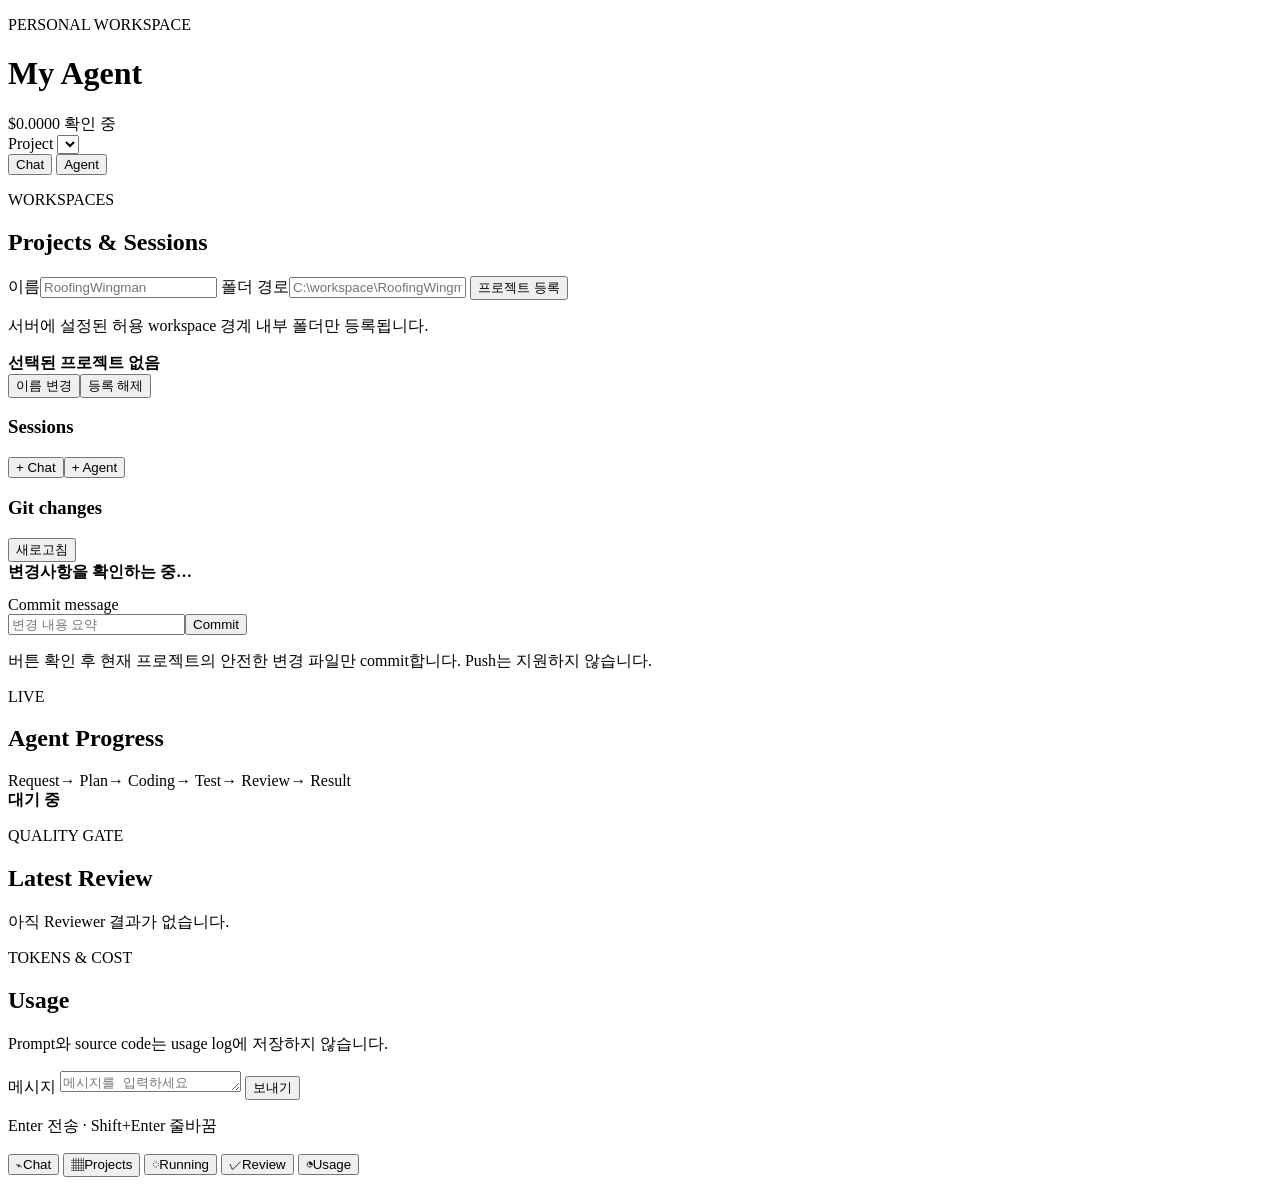
==== app/static/index.html @ 166399b3 "Initial pcAgent v2 implementation" ====
<!doctype html>
<html lang="ko">
<head>
  <meta charset="utf-8">
  <meta name="viewport" content="width=device-width, initial-scale=1, viewport-fit=cover">
  <meta name="theme-color" content="#f4f1ea">
  <title>My Agent</title>
  <link rel="stylesheet" href="/static/style.css">
</head>
<body>
  <main class="app-shell">
    <header class="topbar">
      <div><p class="eyebrow">PERSONAL WORKSPACE</p><h1>My Agent</h1></div>
      <div class="status-stack">
        <span id="usage" class="usage" title="누적 추정 API 비용">$0.0000</span>
        <span id="health" class="health" title="서버 상태"><i></i><span>확인 중</span></span>
      </div>
    </header>

    <label class="workspace-picker" for="workspace-select">
      <span>Project</span>
      <select id="workspace-select" aria-label="현재 프로젝트"></select>
    </label>

    <section class="view active" data-view="chat" aria-label="Chat">
      <nav class="mode-tabs" aria-label="대화 모드">
        <button type="button" class="mode-tab active" data-mode="chat" aria-selected="true">Chat</button>
        <button type="button" class="mode-tab" data-mode="agent" aria-selected="false">Agent</button>
      </nav>
      <section class="mode-note" id="mode-note"></section>
      <section id="messages" class="messages" aria-live="polite" aria-label="대화 내용"></section>
    </section>

    <section class="view" data-view="projects" aria-label="Projects">
      <div class="section-heading"><div><p class="eyebrow">WORKSPACES</p><h2>Projects & Sessions</h2></div></div>
      <form id="workspace-form" class="card compact-form">
        <label>이름<input id="workspace-name" maxlength="100" required placeholder="RoofingWingman"></label>
        <label>폴더 경로<input id="workspace-path" maxlength="1000" required placeholder="C:\workspace\RoofingWingman"></label>
        <button type="submit" class="primary">프로젝트 등록</button>
        <p class="form-note">서버에 설정된 허용 workspace 경계 내부 폴더만 등록됩니다.</p>
      </form>
      <section class="card current-workspace">
        <div><strong id="active-workspace-name">선택된 프로젝트 없음</strong><code id="active-workspace-root"></code></div>
        <div><button id="rename-workspace" type="button">이름 변경</button><button id="delete-workspace" type="button" class="danger-link">등록 해제</button></div>
      </section>

      <div class="section-heading row-heading"><h3>Sessions</h3><div><button id="new-chat" type="button">+ Chat</button><button id="new-agent" type="button">+ Agent</button></div></div>
      <div id="session-list" class="card-list"></div>

      <div class="section-heading row-heading"><h3>Git changes</h3><button id="refresh-git" type="button">새로고침</button></div>
      <section class="card git-card">
        <strong id="git-summary">변경사항을 확인하는 중…</strong>
        <pre id="git-stat" class="git-stat"></pre>
        <div id="diff-files" class="diff-files"></div>
        <form id="commit-form" class="commit-form">
          <label for="commit-message">Commit message</label>
          <div><input id="commit-message" maxlength="200" required placeholder="변경 내용 요약"><button type="submit" class="danger">Commit</button></div>
          <p>버튼 확인 후 현재 프로젝트의 안전한 변경 파일만 commit합니다. Push는 지원하지 않습니다.</p>
        </form>
      </section>
    </section>

    <section class="view" data-view="running" aria-label="Running">
      <div class="section-heading"><p class="eyebrow">LIVE</p><h2>Agent Progress</h2></div>
      <div id="phase-flow" class="phase-flow" aria-label="작업 단계">
        <span data-phase="request" class="done">Request</span><b>→</b>
        <span data-phase="plan">Plan</span><b>→</b>
        <span data-phase="coding">Coding</span><b>→</b>
        <span data-phase="test">Test</span><b>→</b>
        <span data-phase="review">Review</span><b>→</b>
        <span data-phase="result">Result</span>
      </div>
      <section id="run-panel" class="run-panel">
        <div class="run-title"><span class="idle-mark"></span><strong>대기 중</strong></div>
        <ol id="plan-steps" class="plan-steps"></ol>
        <ul id="run-events" class="run-events"></ul>
      </section>
    </section>

    <section class="view" data-view="review" aria-label="Review">
      <div class="section-heading"><p class="eyebrow">QUALITY GATE</p><h2>Latest Review</h2></div>
      <section id="review-result" class="review-result card empty-card">아직 Reviewer 결과가 없습니다.</section>
    </section>

    <section class="view" data-view="usage" aria-label="Usage">
      <div class="section-heading"><p class="eyebrow">TOKENS & COST</p><h2>Usage</h2></div>
      <section id="usage-detail" class="usage-grid"></section>
      <p class="form-note">Prompt와 source code는 usage log에 저장하지 않습니다.</p>
    </section>

    <form id="composer" class="composer">
      <label for="message-input" class="sr-only">메시지</label>
      <textarea id="message-input" rows="1" maxlength="20000" placeholder="메시지를 입력하세요" required></textarea>
      <button id="send-button" type="submit" aria-label="메시지 전송">보내기</button>
      <p class="hint">Enter 전송 · Shift+Enter 줄바꿈</p>
    </form>
  </main>

  <nav class="bottom-nav" aria-label="주요 화면">
    <button type="button" data-target="chat" class="active"><span>⌁</span>Chat</button>
    <button type="button" data-target="projects"><span>▦</span>Projects</button>
    <button type="button" data-target="running"><span>◌</span>Running</button>
    <button type="button" data-target="review"><span>✓</span>Review</button>
    <button type="button" data-target="usage"><span>◔</span>Usage</button>
  </nav>
  <script src="/static/app.js" defer></script>
</body>
</html>
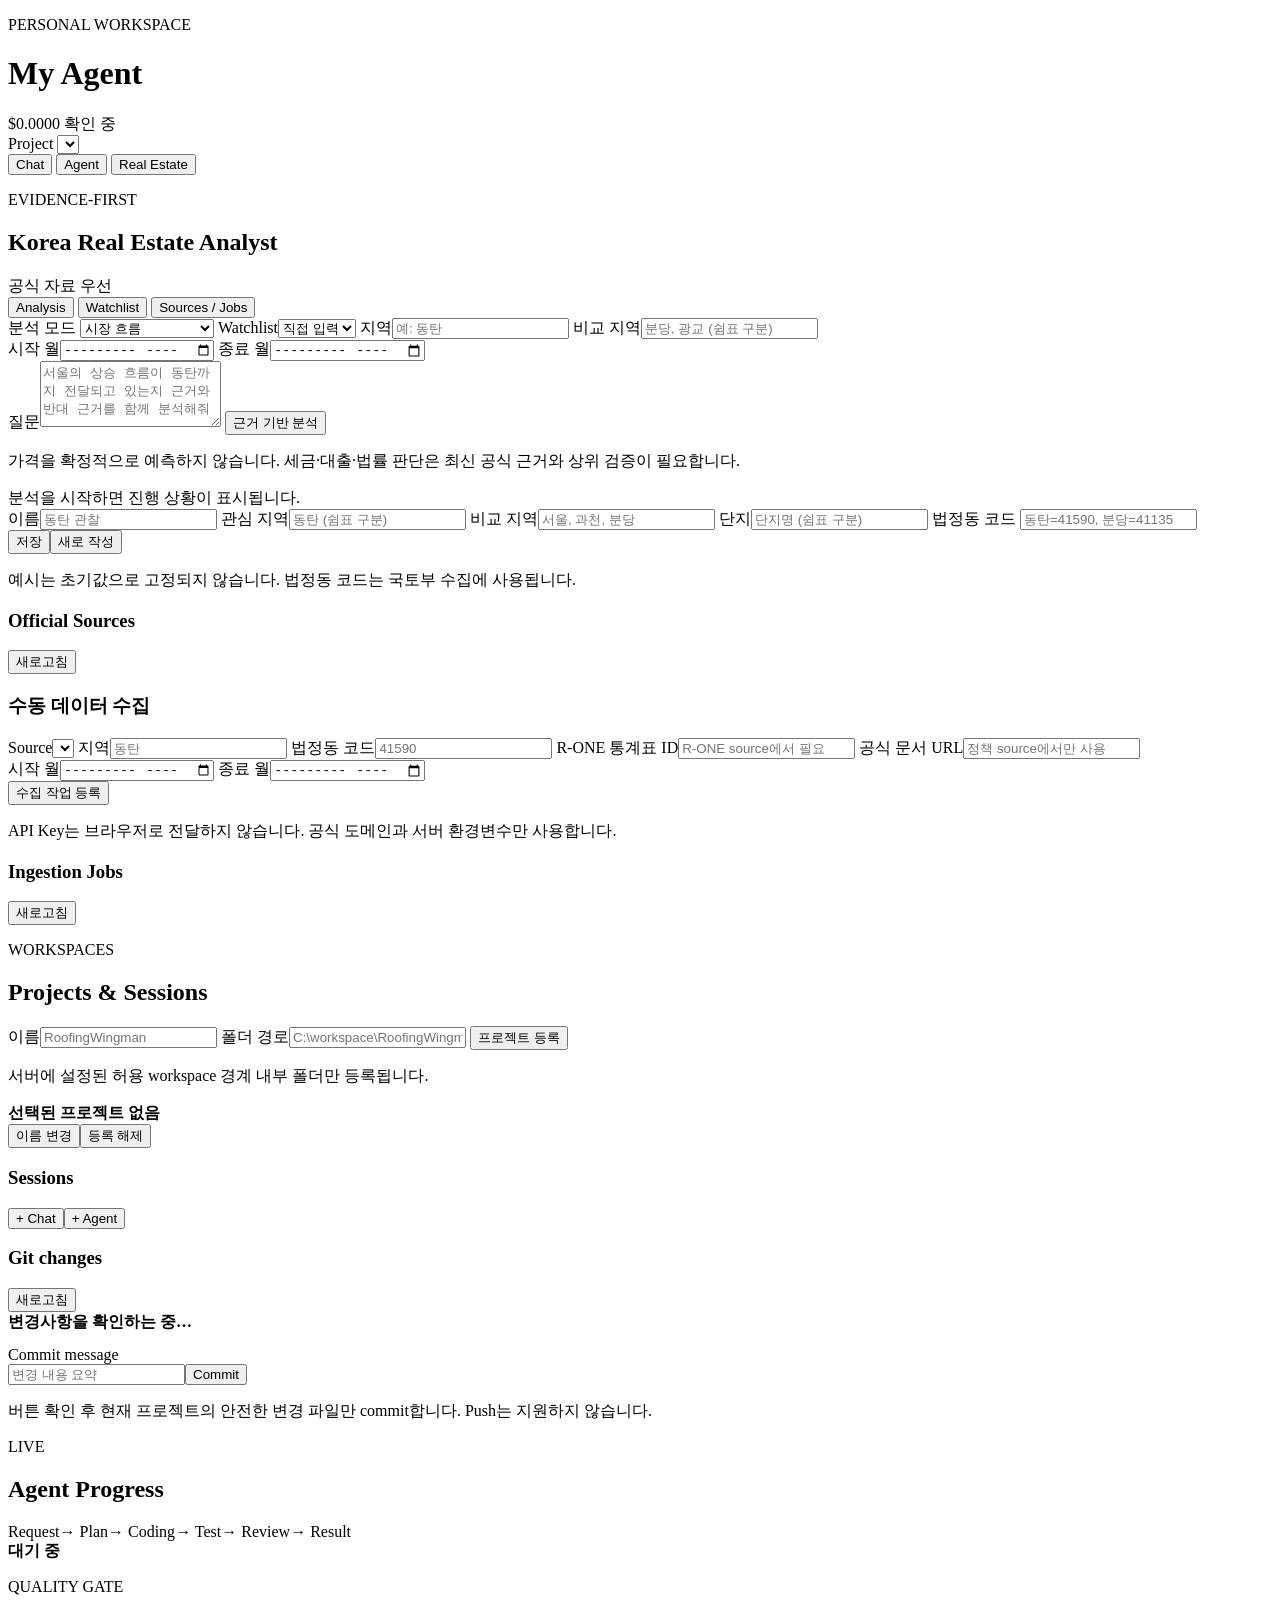
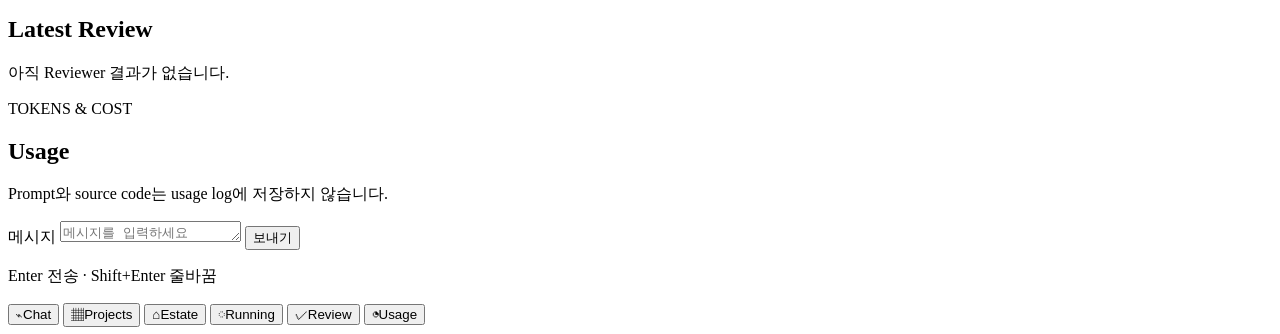
==== commit f6e9111f: "Add Korea Real Estate Analyst MVP Integrate evidence-first analysis, official source adapters, SQLit" ====
--- a/app/static/index.html
+++ b/app/static/index.html
@@ -26,9 +26,84 @@
       <nav class="mode-tabs" aria-label="대화 모드">
         <button type="button" class="mode-tab active" data-mode="chat" aria-selected="true">Chat</button>
         <button type="button" class="mode-tab" data-mode="agent" aria-selected="false">Agent</button>
+        <button type="button" class="mode-tab" data-mode="real-estate" aria-selected="false">Real Estate</button>
       </nav>
       <section class="mode-note" id="mode-note"></section>
       <section id="messages" class="messages" aria-live="polite" aria-label="대화 내용"></section>
+    </section>
+
+    <section class="view" data-view="real-estate" aria-label="Korea Real Estate Analyst">
+      <div class="section-heading estate-heading">
+        <div><p class="eyebrow">EVIDENCE-FIRST</p><h2>Korea Real Estate Analyst</h2></div>
+        <span class="trust-badge">공식 자료 우선</span>
+      </div>
+      <nav class="estate-tabs" aria-label="부동산 화면">
+        <button type="button" class="active" data-estate-tab="analysis">Analysis</button>
+        <button type="button" data-estate-tab="watchlists">Watchlist</button>
+        <button type="button" data-estate-tab="sources">Sources / Jobs</button>
+      </nav>
+
+      <section class="estate-pane active" data-estate-pane="analysis">
+        <form id="estate-analysis-form" class="card estate-form">
+          <label>분석 모드
+            <select id="estate-mode" required>
+              <option value="market_trend">시장 흐름</option>
+              <option value="apartment_comparison">아파트 비교</option>
+              <option value="buy_or_sell_scenario">보유·매도 시나리오</option>
+              <option value="policy_analysis">정책 영향</option>
+            </select>
+          </label>
+          <label>Watchlist<select id="estate-watchlist"><option value="">직접 입력</option></select></label>
+          <label>지역<input id="estate-region" maxlength="100" required placeholder="예: 동탄"></label>
+          <label>비교 지역<input id="estate-comparisons" maxlength="500" placeholder="분당, 광교 (쉼표 구분)"></label>
+          <div class="estate-period">
+            <label>시작 월<input id="estate-period-start" type="month"></label>
+            <label>종료 월<input id="estate-period-end" type="month"></label>
+          </div>
+          <label>질문<textarea id="estate-question" rows="4" maxlength="10000" required placeholder="서울의 상승 흐름이 동탄까지 전달되고 있는지 근거와 반대 근거를 함께 분석해줘"></textarea></label>
+          <button id="estate-analyze" type="submit" class="primary">근거 기반 분석</button>
+          <p class="form-note">가격을 확정적으로 예측하지 않습니다. 세금·대출·법률 판단은 최신 공식 근거와 상위 검증이 필요합니다.</p>
+        </form>
+        <section id="estate-progress" class="card estate-progress empty-card">분석을 시작하면 진행 상황이 표시됩니다.</section>
+        <section id="estate-report" class="estate-report"></section>
+      </section>
+
+      <section class="estate-pane" data-estate-pane="watchlists">
+        <form id="watchlist-form" class="card estate-form">
+          <input id="watchlist-id" type="hidden">
+          <label>이름<input id="watchlist-name" maxlength="100" required placeholder="동탄 관찰"></label>
+          <label>관심 지역<input id="watchlist-regions" maxlength="1000" required placeholder="동탄 (쉼표 구분)"></label>
+          <label>비교 지역<input id="watchlist-comparisons" maxlength="1000" placeholder="서울, 과천, 분당"></label>
+          <label>단지<input id="watchlist-complexes" maxlength="1000" placeholder="단지명 (쉼표 구분)"></label>
+          <label>법정동 코드
+            <input id="watchlist-district-codes" maxlength="1000" placeholder="동탄=41590, 분당=41135">
+          </label>
+          <div class="form-actions"><button type="submit" class="primary">저장</button><button id="watchlist-reset" type="button">새로 작성</button></div>
+          <p class="form-note">예시는 초기값으로 고정되지 않습니다. 법정동 코드는 국토부 수집에 사용됩니다.</p>
+        </form>
+        <div id="watchlist-list" class="card-list estate-list"></div>
+      </section>
+
+      <section class="estate-pane" data-estate-pane="sources">
+        <div class="section-heading row-heading"><h3>Official Sources</h3><button id="refresh-sources" type="button">새로고침</button></div>
+        <div id="estate-source-list" class="card-list estate-list"></div>
+        <form id="estate-job-form" class="card estate-form">
+          <h3>수동 데이터 수집</h3>
+          <label>Source<select id="estate-job-source" required></select></label>
+          <label>지역<input id="estate-job-region" maxlength="100" required placeholder="동탄"></label>
+          <label>법정동 코드<input id="estate-job-district-code" maxlength="20" placeholder="41590"></label>
+          <label>R-ONE 통계표 ID<input id="estate-job-statbl-id" maxlength="80" placeholder="R-ONE source에서 필요"></label>
+          <label>공식 문서 URL<input id="estate-job-url" type="url" maxlength="2000" placeholder="정책 source에서만 사용"></label>
+          <div class="estate-period">
+            <label>시작 월<input id="estate-job-start" type="month" required></label>
+            <label>종료 월<input id="estate-job-end" type="month" required></label>
+          </div>
+          <button type="submit" class="primary">수집 작업 등록</button>
+          <p class="form-note">API Key는 브라우저로 전달하지 않습니다. 공식 도메인과 서버 환경변수만 사용합니다.</p>
+        </form>
+        <div class="section-heading row-heading"><h3>Ingestion Jobs</h3><button id="refresh-jobs" type="button">새로고침</button></div>
+        <div id="estate-job-list" class="card-list estate-list"></div>
+      </section>
     </section>
 
     <section class="view" data-view="projects" aria-label="Projects">
@@ -99,6 +174,7 @@
   <nav class="bottom-nav" aria-label="주요 화면">
     <button type="button" data-target="chat" class="active"><span>⌁</span>Chat</button>
     <button type="button" data-target="projects"><span>▦</span>Projects</button>
+    <button type="button" data-target="real-estate"><span>⌂</span>Estate</button>
     <button type="button" data-target="running"><span>◌</span>Running</button>
     <button type="button" data-target="review"><span>✓</span>Review</button>
     <button type="button" data-target="usage"><span>◔</span>Usage</button>
